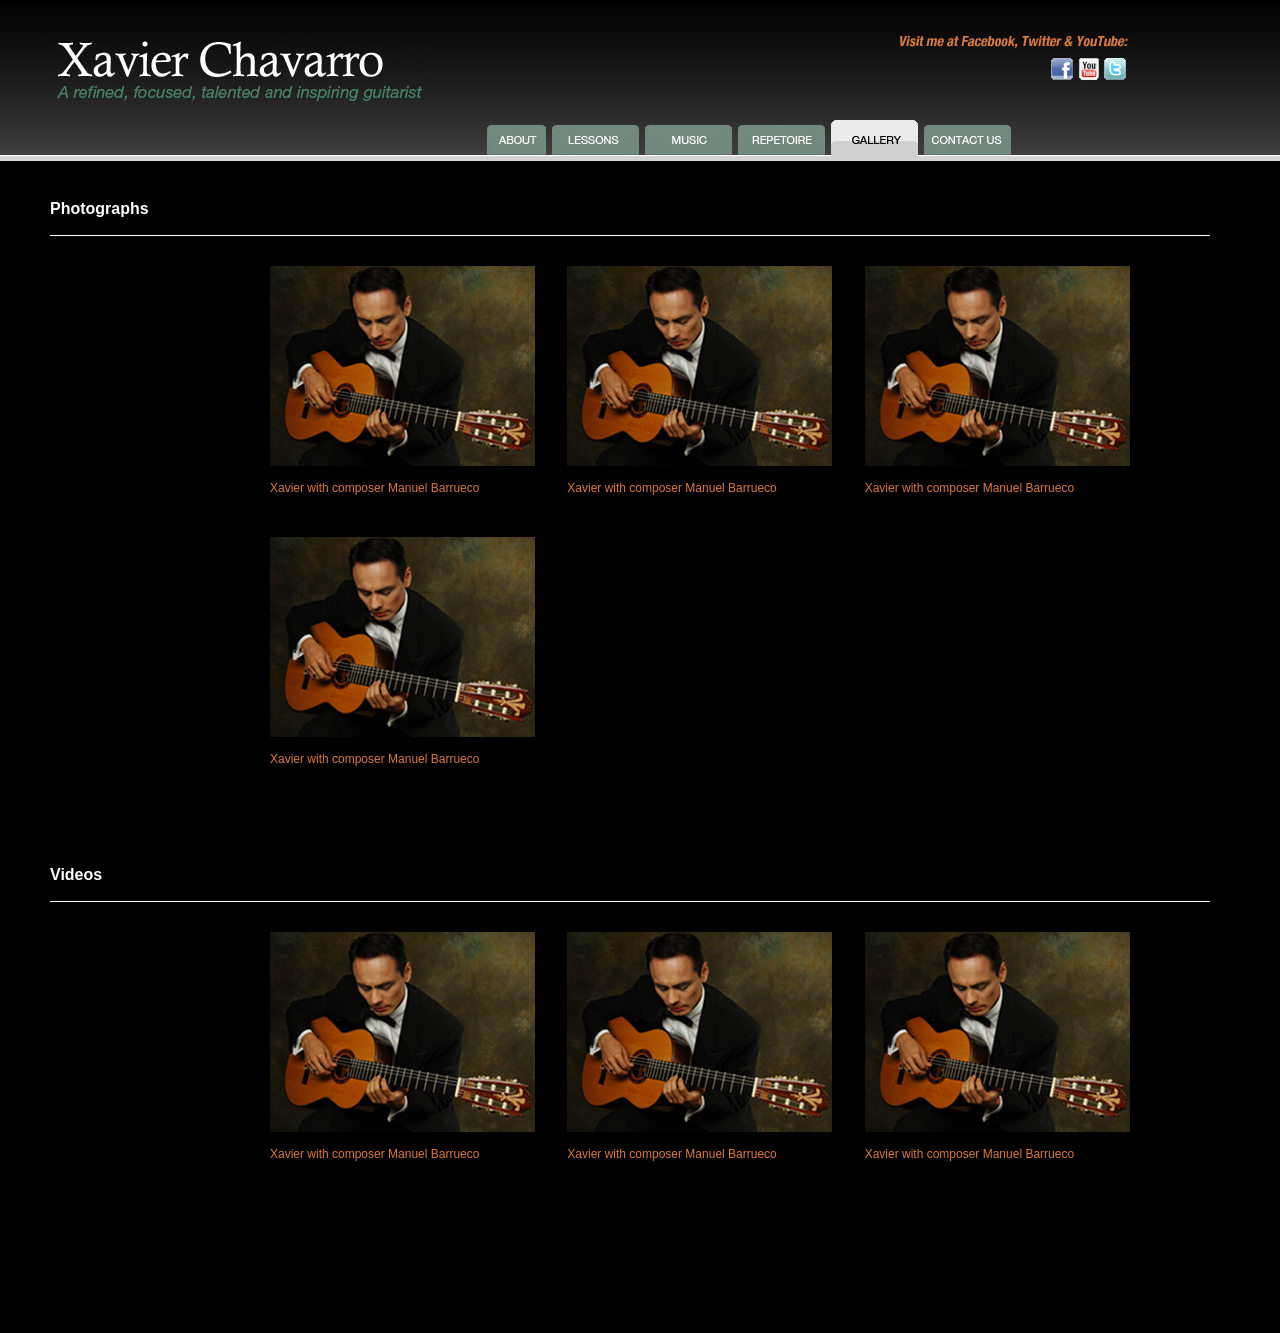
==== gallery.html @ d28514b7 "initial commit with all old code" ====
<!DOCTYPE html PUBLIC "-//W3C//DTD XHTML 1.0 Transitional//EN" "http://www.w3.org/TR/xhtml1/DTD/xhtml1-transitional.dtd">
<html xmlns="http://www.w3.org/1999/xhtml">
<head>
<meta http-equiv="Content-Type" content="text/html; charset=UTF-8" />
<title>Xavier Chavarro Gallery</title>
<link href="xaviercha_nav.css" rel="stylesheet" type="text/css" />
<style type="text/css">
.photographs {
	font-weight: bold;
	font-family: Arial, Helvetica, sans-serif;
	font-size: 16px;
	color: #FFF;
}
#subhead {
	font-family: Arial, Helvetica, sans-serif;
	color:#da7942;
}
</style>
<script type="text/javascript">
function MM_swapImgRestore() { //v3.0
  var i,x,a=document.MM_sr; for(i=0;a&&i<a.length&&(x=a[i])&&x.oSrc;i++) x.src=x.oSrc;
}
function MM_preloadImages() { //v3.0
  var d=document; if(d.images){ if(!d.MM_p) d.MM_p=new Array();
    var i,j=d.MM_p.length,a=MM_preloadImages.arguments; for(i=0; i<a.length; i++)
    if (a[i].indexOf("#")!=0){ d.MM_p[j]=new Image; d.MM_p[j++].src=a[i];}}
}

function MM_findObj(n, d) { //v4.01
  var p,i,x;  if(!d) d=document; if((p=n.indexOf("?"))>0&&parent.frames.length) {
    d=parent.frames[n.substring(p+1)].document; n=n.substring(0,p);}
  if(!(x=d[n])&&d.all) x=d.all[n]; for (i=0;!x&&i<d.forms.length;i++) x=d.forms[i][n];
  for(i=0;!x&&d.layers&&i<d.layers.length;i++) x=MM_findObj(n,d.layers[i].document);
  if(!x && d.getElementById) x=d.getElementById(n); return x;
}

function MM_swapImage() { //v3.0
  var i,j=0,x,a=MM_swapImage.arguments; document.MM_sr=new Array; for(i=0;i<(a.length-2);i+=3)
   if ((x=MM_findObj(a[i]))!=null){document.MM_sr[j++]=x; if(!x.oSrc) x.oSrc=x.src; x.src=a[i+2];}
}
</script>
</head>

<body onload="MM_preloadImages('media/btn_lessons_OVER.png','media/btn_music_OVER.png','media/btn_repetoire_OVER.png','media/btn_gallery_OVER.png','media/btn_contactus_OVER.png')">
<div class="container">
  <div class="nav_container">
  	
	<div class="masthead"><a href="http://www.xavierchavarro.com"><img src="media/masthead.png" alt="masthead" width="390" height="73" border="0" longdesc="http://www.xavierchavarro.com" /></a></div>
    
    <div class="socialmedia"><img src="media/socialmedia.png" alt="socialmedia" width="233" height="16" border="0" /></div>
    
    <div class="facebook"><a href="https://www.facebook.com/xavier.chavarro"><img src="media/facebook.png" alt="facebook" width="24" height="24" border="0" /></a></div>
    <div class="youtube"><a href="http://www.youtube.com/results?search_query=xavier+chavarro&oq=xavier+chavarro&aq=f&aqi=&aql=1&gs_sm=3&gs_upl=119l3999l0l4616l14l13l0l6l6l0l342l1397l1.3.2.1l7l0&ytsession=[base64]"><img src="media/youtube.png" alt="youtube" width="24" height="24" border="0" /></a></div>
    <div class="twitter"><a href="https://twitter.com/#!/xavierchavarro"><img src="media/twitter.png" alt="twitter" width="24" height="24" border="0" /></a></div>
    <div class="nav_aboutOFF"><a href="http://www.xavierchavarro.com"></a><a href="index.html" onmouseout="MM_swapImgRestore()" onmouseover="MM_swapImage('About','','media/btn_about_OVER.png',1)"><img src="media/btn_about_OFF.png" alt="About" name="About" width="59" height="31" border="0" id="About" /></a></div>
        <div class="nav_lessons"><a href="lessons.html" onmouseout="MM_swapImgRestore()" onmouseover="MM_swapImage('lessonsROR','','media/btn_lessons_OVER.png',1)"><img src="media/btn_lessons_OFF.png" alt="lessons" name="lessonsROR" width="87" height="31" border="0" id="lessons" /></a></div>
    <div class="nav_music"><a href="music.html" onmouseout="MM_swapImgRestore()" onmouseover="MM_swapImage('musicROR','','media/btn_music_OVER.png',1)"><img src="media/btn_music_OFF.png" alt="Music" name="musicROR" width="87" height="31" border="0" id="music" /></a></div>
    <div class="nav_repetoire"><a href="repetoire.html" onmouseout="MM_swapImgRestore()" onmouseover="MM_swapImage('Repetoire','','media/btn_repetoire_OVER.png',1)"><img src="media/btn_repetoire_OFF.png" alt="Repetoire" name="Repetoire" width="87" height="31" border="0" id="Repetoire" /></a></div>
    <div class="nav_galleryON"><img src="media/btn_gallery_ON.png" alt="Gallery" name="Gallery" width="87" height="41" border="0" id="Gallery" /></div>
    <div class="nav_contactus"><a href="contactus.html" onmouseout="MM_swapImgRestore()" onmouseover="MM_swapImage('Contact Us','','media/btn_contactus_OVER.png',1)"><img src="media/btn_contactus_OFF.png" alt="Contact Us" name="Contact Us" width="87" height="31" border="0" id="Contact Us" /></a></div>
    
    
    
   <div class="tx_gallery"> 
    <table width="1160" border="0" cellspacing="0" cellpadding="0">
  <tr>
    <td width="1160" height="20" align="left" valign="top" class="photographs">Photographs</td>
  </tr>
  <tr>
    <td width="1160" height="1" align="left" valign="bottom">&nbsp;</td>
  </tr>
    </table>
    <img src="media/transparent_white.png" width="1160" height="1" />
    <table width="1160" border="0" cellspacing="0" cellpadding="0">
      <tr> </tr>
      <tr>
        <td width="1160" height="30" align="left" valign="top">&nbsp;</td>
      </tr>
      <tr>
        <td>
        <table width="1160" border="0" cellspacing="0" cellpadding="0">
  <tr>
    <td width="220"><img src="media/transparent.png" width="220" height="1" /></td>
    <td width="860"><table width="860" border="0" cellspacing="0" cellpadding="0">
  <tr>
    <td width="265"><img src="media/gallery_image.jpg" width="265" height="200" /><br /><br />
      <span id="subhead">Xavier with composer Manuel Barrueco</span></td>
    <td width="32"><img src="media/transparent.png" width="32" height="1" /></td>
    <td width="265"><img src="media/gallery_image.jpg" width="265" height="200" /><br /><br />
      <span id="subhead">Xavier with composer Manuel Barrueco</span></td>
    <td width="32"><img src="media/transparent.png" width="32" height="1" /></td>
    <td width="265"><img src="media/gallery_image.jpg" width="265" height="200" /><br /><br />
      <span id="subhead">Xavier with composer Manuel Barrueco</span></td>
  </tr>
  
  <tr>
    <td width="32"><img src="media/transparent.png" width="1" height="42" /></td>
  </tr>
  
  <tr>
    <td width="265"><img src="media/gallery_image.jpg" width="265" height="200" /><br /><br />
      <span id="subhead">Xavier with composer Manuel Barrueco</span></td>
    <td width="32"><img src="media/transparent.png" width="32" height="1" /></td>
    <td width="265"><br /><br /></td>
    <td width="32"><img src="media/transparent.png" width="32" height="1" /></td>
    <td width="265"><br /><br /></td>
  </tr>
</table>
</td>
    <td width="80"><img src="media/transparent.png" width="80" height="1" /></td>
  </tr>
</table>
        
        
        </td>
      </tr>
      <tr>
        <td><img src="media/transparent.png" width="1" height="100" /></td>
      </tr>
    </table>
    
    
    <table width="1160" border="0" cellspacing="0" cellpadding="0">
  <tr>
    <td width="1160" height="20" align="left" valign="top" class="photographs">Videos</td>
  </tr>
  <tr>
    <td width="1160" height="1" align="left" valign="bottom">&nbsp;</td>
  </tr>
    </table>
    <img src="media/transparent_white.png" width="1160" height="1" />
    <table width="1160" border="0" cellspacing="0" cellpadding="0">
      <tr> </tr>
      <tr>
        <td width="1160" height="30" align="left" valign="top">&nbsp;</td>
      </tr>
      <tr>
        <td>
        <table width="1160" border="0" cellspacing="0" cellpadding="0">
  <tr>
    <td width="220"><img src="media/transparent.png" width="220" height="1" /></td>
    <td width="860"><table width="860" border="0" cellspacing="0" cellpadding="0">
  <tr>
    <td width="265"><img src="media/gallery_image.jpg" width="265" height="200" /><br /><br />
      <span id="subhead">Xavier with composer Manuel Barrueco</span></td>
    <td width="32"><img src="media/transparent.png" width="32" height="1" /></td>
    <td width="265"><img src="media/gallery_image.jpg" width="265" height="200" /><br /><br />
      <span id="subhead">Xavier with composer Manuel Barrueco</span></td>
    <td width="32"><img src="media/transparent.png" width="32" height="1" /></td>
    <td width="265"><img src="media/gallery_image.jpg" width="265" height="200" /><br /><br />
      <span id="subhead">Xavier with composer Manuel Barrueco</span></td>
  </tr>
  
  <tr>
    <td width="32"><img src="media/transparent.png" width="1" height="42" /></td>
  </tr>
  
  <tr>
    <td width="265"><br /><br /></td>
    <td width="32"><img src="media/transparent.png" width="32" height="1" /></td>
    <td width="265"><br /><br /></td>
    <td width="32"><img src="media/transparent.png" width="32" height="1" /></td>
    <td width="265"><br /><br /></td>
  </tr>
</table>
</td>
    <td width="80"><img src="media/transparent.png" width="80" height="1" /></td>
  </tr>
</table>
        
        
        </td>
      </tr>
      <tr>
        <td><img src="media/transparent.png" width="1" height="100" /></td>
      </tr>
    </table>
    
    
    </div>
    
    
    
    
    
    
  </div>
</div>
</body>
</html>
---- xaviercha_nav.css ----
@charset "UTF-8";

body {
background-color: #000000;
padding: 0;
margin: 0;
}

a:focus {
outline: none
}

.container {
	height: 100%;
	width: 100%;
}
.albums {
	background-image:url(media/hor-base.jpg);
	background-repeat:repeat-x;
	width: 1021px;
	height: 389px;
	position: absolute;
	top: 212px;
	left: 100px;
}
.title_album_notes {
	height: 60px;
	width: 270px;
	position: absolute;
	top: 615px;
	left: 131px;
}
.tx_album_notes {
	width: 270px;
	position: absolute;
	top: 680px;
	left: 130px;
}
.tx_album_notes_riera {
	width: 270px;
	font-family:Verdana, Geneva, sans-serif;
	font-size:11px;
	font-style:normal;
	line-height: 20px;
	letter-spacing: 0.1725px;
	text-align:justify;
	color: #FFF;
}
.tx_album_songs_riera {
	width: 635px;
	font-family: Verdana, Geneva, sans-serif;
	font-size: 11px;
	font-style: normal;
	line-height: 20px;
	letter-spacing: 0.1725px;
	text-align: justify;
	color: #FFF;
	position: absolute;
	top: 630px;
	left: 476px;
}
.tx_album_songs_chart_riera {
	width: 270px;
	font-family:Verdana, Geneva, sans-serif;
	font-size:11px;
	font-style:normal;
	line-height: 20px;
	letter-spacing: 0.1725px;
	text-align:justify;
	color: #FFF;
}








.title_album_notes_transcendent {
	height: 60px;
	width: 270px;
	position: absolute;
	top: 1245px;
	left: 130px;
}
.tx_album_notes_transcendent {
	width: 270px;
	position: absolute;
	top: 1310px;
	left: 129px;
}
.tx_album_notes_transcendent {
	width: 270px;
	font-family:Verdana, Geneva, sans-serif;
	font-size:11px;
	font-style:normal;
	line-height: 20px;
	letter-spacing: 0.1725px;
	text-align:justify;
	color: #FFF;
}
.tx_album_songs_transcendent {
	width: 635px;
	font-family: Verdana, Geneva, sans-serif;
	font-size: 11px;
	font-style: normal;
	line-height: 20px;
	letter-spacing: 0.1725px;
	text-align: justify;
	color: #FFF;
	position: absolute;
	top: 1260px;
	left: 476px;
}
.tx_album_songs_chart_transcendent {
	width: 270px;
	font-family:Verdana, Geneva, sans-serif;
	font-size:11px;
	font-style:normal;
	line-height: 20px;
	letter-spacing: 0.1725px;
	text-align:justify;
	color: #FFF;
}





.xavier {
	height: 684px;
	width: 450px;
	position: absolute;
	top: 240px;
	left: 60px;
}

.xavier_carosel {
	height: 444px;
	width: 493px;
	position: absolute;
	top: 200px;
	left: 26px;
}
.xavier_lessons {
	background-image:url(media/xavier_lessons.png);
	background-repeat:repeat-x;
	height: 387px;
	width: 487px;
	position: absolute;
	top: 206px;
	left: 31px;
}

.xavier_callout {
	height: 145px;
	width: 276px;
	position: absolute;
	top: 333px;
	left: 82px;
}


.title_photographs {
	height: 60px;
	width: 471px;
	position: absolute;
	top: 200px;
	left: 50px;
}


.title_aboutus {
	height: 60px;
	width: 471px;
	position: absolute;
	top: 240px;
	left: 552px;
}
.title_lessons {
	height: 54px;
	width: 438px;
	position: absolute;
	top: 241px;
	left: 548px;
}

.masthead {
	height: 73px;
	width: 390px;
	position: absolute;
	top: 33px;
	left: 46px;
}

.socialmedia {
	height: 16px;
	width: 233px;
	position: absolute;
	top: 33px;
	left: 896px;
}

.facebook {
	height: 24px;
	width: 24px;
	position: absolute;
	top: 57px;
	left: 1050px;
}

.youtube {
	height: 24px;
	width: 24px;
	position: absolute;
	top: 57px;
	left: 1077px;
}

.twitter {
	height: 24px;
	width: 24px;
	position: absolute;
	top: 57px;
	left: 1103px;
}

.nav_container {
	height: 161px;
	background-image:url(media/bkgd_nav_strip.png);
	background-repeat:repeat-x;
}

.nav_about {
	height: 41px;
	width: 59px;
	position: absolute;
	top: 120px;
	left: 487px;
}
.nav_aboutOFF {
	height: 31px;
	width: 59px;
	position: absolute;
	top: 124px;
	left: 487px;
}
.nav_lessons {
	height: 31px;
	width: 87px;
	position: absolute;
	top: 124px;
	left: 552px;
}
.nav_lessonsON {
	height: 41px;
	width: 87px;
	position: absolute;
	top: 120px;
	left: 552px;
}
.nav_music {
	height: 31px;
	width: 87px;
	position: absolute;
	top: 124px;
	left: 645px;
}
.nav_musicON {
	height: 41px;
	width: 87px;
	position: absolute;
	top: 120px;
	left: 645px;
}
.nav_repetoire {
	height: 31px;
	width: 87px;
	position: absolute;
	top: 124px;
	left: 738px;
}
.nav_repetoireON {
	height: 41px;
	width: 87px;
	position: absolute;
	top: 120px;
	left: 738px;
}
.nav_gallery {
	height: 31px;
	width: 87px;
	position: absolute;
	top: 124px;
	left: 831px;
}
.nav_galleryON {
	height: 41px;
	width: 87px;
	position: absolute;
	top: 120px;
	left: 831px;
}
.nav_contactus {
	height: 31px;
	width: 87px;
	position: absolute;
	top: 124px;
	left: 924px;
}
.nav_contactusON {
	height: 41px;
	width: 87px;
	position: absolute;
	top: 120px;
	left: 924px;
}



.tx_gallery {
	width: 1160px;
	position: absolute;
	top: 200px;
	left: 50px;
	font-size: 12px;
	color: #F33;
}



.tx_contactus {
	width: 610px;
	position: absolute;
	top: 319px;
	left: 180px;
}
.title_contactus {
	height: 60px;
	width: 610px;
	position: absolute;
	top: 241px;
	left: 180px;
}



.tx_aboutus {
	width: 456px;
	position: absolute;
	top: 319px;
	left: 551px;
}
.tx_aboutus_text {
	width: 438px;
	font-family:Verdana, Geneva, sans-serif;
	font-size:11px;
	font-style:normal;
	line-height: 20px;
	letter-spacing: 0.1725px;
	text-align:justify;
	color: #FFF;
}

.tx_lessons {
	width: 456px;
	position: absolute;
	top: 319px;
	left: 551px;
}
.tx_lessons_text {
	width: 438px;
	font-family:Verdana, Geneva, sans-serif;
	font-size:11px;
	font-style:normal;
	line-height: 20px;
	letter-spacing: 0.1725px;
	text-align:justify;
	color: #FFF;
}

.tx_copyright {
	width: 456px;
	font-family:Verdana, Geneva, sans-serif;
	font-size:9px;
	font-style:normal;
	line-height: 20px;
	letter-spacing: 0.1725px;
	text-align:center;
	color: #747373;
}


.tx_lessons_rule {
	width: 456px;
	font-family:Verdana, Geneva, sans-serif;
	font-size:11px;
	font-style:normal;
	line-height: 20px;
	letter-spacing: 0.1725px;
	text-align:center;
	color: #44745e;
}


#container #video1 {
	height: 211px;
	width: 150px;
	border: 0;
	float: left;
	margin-left: 30px;
	margin-top: 134px;
}
#container #video2 {
	height: 211px;
	width: 150px;
	border: 0;
	float: left;
}
#container #video3 {
	height: 211px;
	width: 150px;
	border: 0;
	float: left;
	margin-top: 134px;
}
#container #img-link {
	position: absolute;
}
#container #img-link {
	position: absolute;
}





/* Basic Green */
.basic-green {
    margin-left:auto;
    margin-right:auto;
    max-width: 610px;
    background: #d9e6c7;
    padding: 25px 15px 25px 10px;
	font-family:Arial, Helvetica, sans-serif;
	font-size:12px;
    color: #888;
    letter-spacing: .2px;
    border:1px solid #E4E4E4;
}
.basic-green h1 {
    font-size: 25px;
    padding: 0px 0px 10px 40px;
    display: block;
    border-bottom:1px solid #E4E4E4;
    margin: -10px -15px 30px -10px;;
    color: #888;
}
.basic-green h1>span {
    display: block;
    font-size: 11px;
}
.basic-green label {
    display: block;
    margin: 0px;
}
.basic-green label>span {
    float: left;
    width: 20%;
    text-align: right;
    padding-right: 10px;
    margin-top: 10px;
    color: #000000;
}
.basic-green input[type="text"], .basic-green input[type="phone"], .basic-green input[type="email"], .basic-green textarea, .basic-green select {
    border: 1px solid #DADADA;
    height: 26px;
    margin-bottom: 12px;
    margin-right: 6px;
    margin-top: 2px;
    outline: 0 none;
    padding: 3px 3px 3px 5px;
    width: 70%;
    font-family:Arial, Helvetica, sans-serif;
	font-size:12px;
    color: #888;
	letter-spacing: .2px;
    line-height:15px;
    box-shadow: inset 0px 1px 4px #ECECEC;
    -moz-box-shadow: inset 0px 1px 4px #ECECEC;
    -webkit-box-shadow: inset 0px 1px 4px #ECECEC;
}
.basic-green textarea{
    padding: 5px 3px 3px 5px;
}
.basic-green select {
    background: #FFF url('media/down-arrow.png') no-repeat right;
    background: #FFF url('media/down-arrow.png') no-repeat right);
    appearance:none;
    -webkit-appearance:none; 
    -moz-appearance: none;
    text-indent: 0.01px;
    text-overflow: '';
    width: 72%;
    height: 35px;
    line-height: 25px;
}
.basic-green textarea{
    font-family:Arial, Helvetica, sans-serif;
	font-size:12px;
    color: #888;
    line-height:15px;
    height:100px;
}
.basic-green .button {
    background: #6c8a44;
    border: none;
    padding: 10px 25px 10px 25px;
    color: #FFF;
    box-shadow: 1px 1px 5px #B6B6B6;
    border-radius: 3px;
    cursor: pointer;
}
.basic-green .button:hover {
    background: #000000;
}
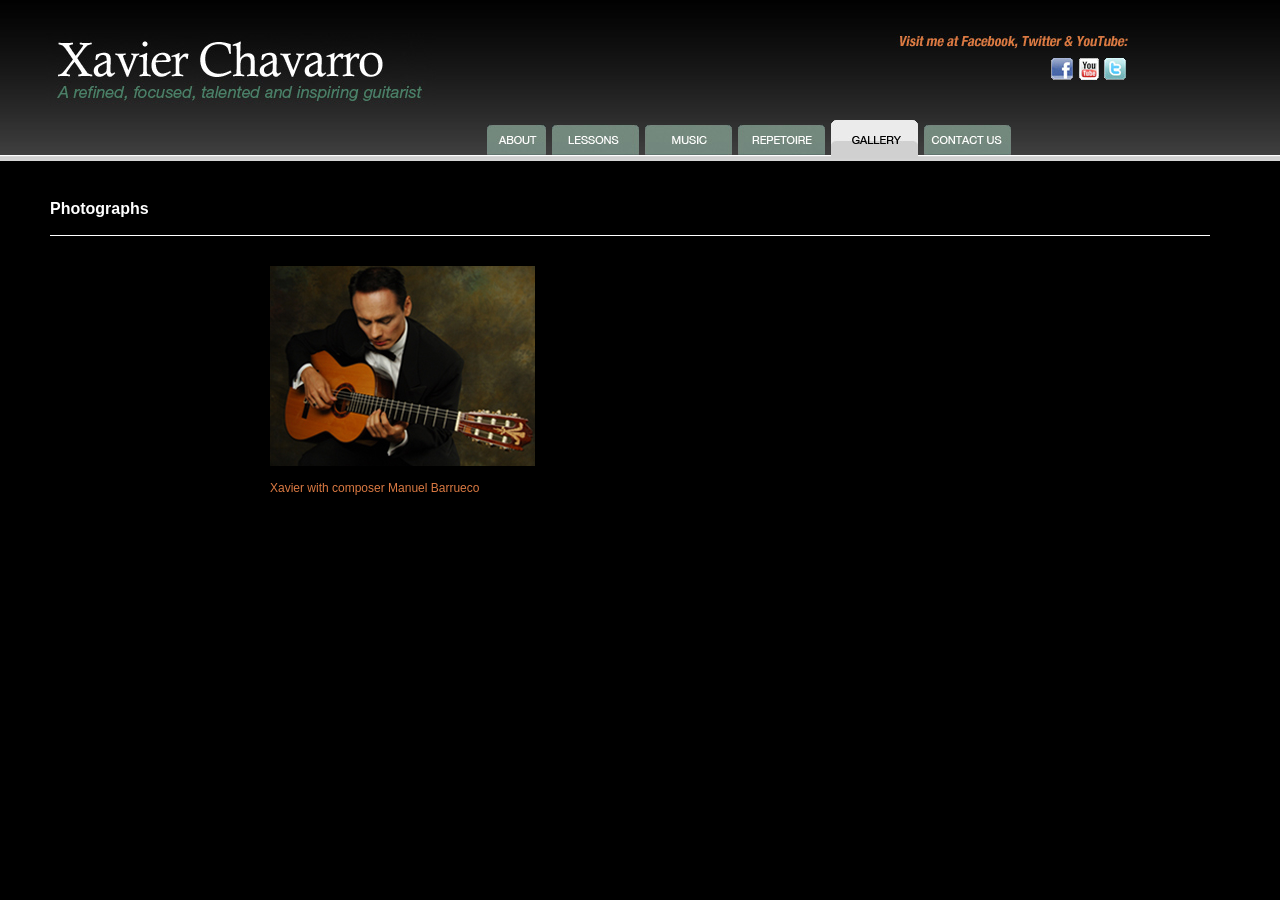
==== commit f2144fb0: "some more light updates" ====
--- a/gallery.html
+++ b/gallery.html
@@ -85,12 +85,12 @@
   <tr>
     <td width="265"><img src="media/gallery_image.jpg" width="265" height="200" /><br /><br />
       <span id="subhead">Xavier with composer Manuel Barrueco</span></td>
-    <td width="32"><img src="media/transparent.png" width="32" height="1" /></td>
+    <!-- <td width="32"><img src="media/transparent.png" width="32" height="1" /></td>
     <td width="265"><img src="media/gallery_image.jpg" width="265" height="200" /><br /><br />
       <span id="subhead">Xavier with composer Manuel Barrueco</span></td>
     <td width="32"><img src="media/transparent.png" width="32" height="1" /></td>
     <td width="265"><img src="media/gallery_image.jpg" width="265" height="200" /><br /><br />
-      <span id="subhead">Xavier with composer Manuel Barrueco</span></td>
+      <span id="subhead">Xavier with composer Manuel Barrueco</span></td> -->
   </tr>
   
   <tr>
@@ -98,12 +98,12 @@
   </tr>
   
   <tr>
-    <td width="265"><img src="media/gallery_image.jpg" width="265" height="200" /><br /><br />
+    <!-- <td width="265"><img src="media/gallery_image.jpg" width="265" height="200" /><br /><br />
       <span id="subhead">Xavier with composer Manuel Barrueco</span></td>
     <td width="32"><img src="media/transparent.png" width="32" height="1" /></td>
     <td width="265"><br /><br /></td>
     <td width="32"><img src="media/transparent.png" width="32" height="1" /></td>
-    <td width="265"><br /><br /></td>
+    <td width="265"><br /><br /></td> -->
   </tr>
 </table>
 </td>
@@ -121,7 +121,7 @@
     
     
     <table width="1160" border="0" cellspacing="0" cellpadding="0">
-  <tr>
+  <!-- <tr>
     <td width="1160" height="20" align="left" valign="top" class="photographs">Videos</td>
   </tr>
   <tr>
@@ -161,7 +161,7 @@
     <td width="265"><br /><br /></td>
     <td width="32"><img src="media/transparent.png" width="32" height="1" /></td>
     <td width="265"><br /><br /></td>
-  </tr>
+  </tr> -->
 </table>
 </td>
     <td width="80"><img src="media/transparent.png" width="80" height="1" /></td>
